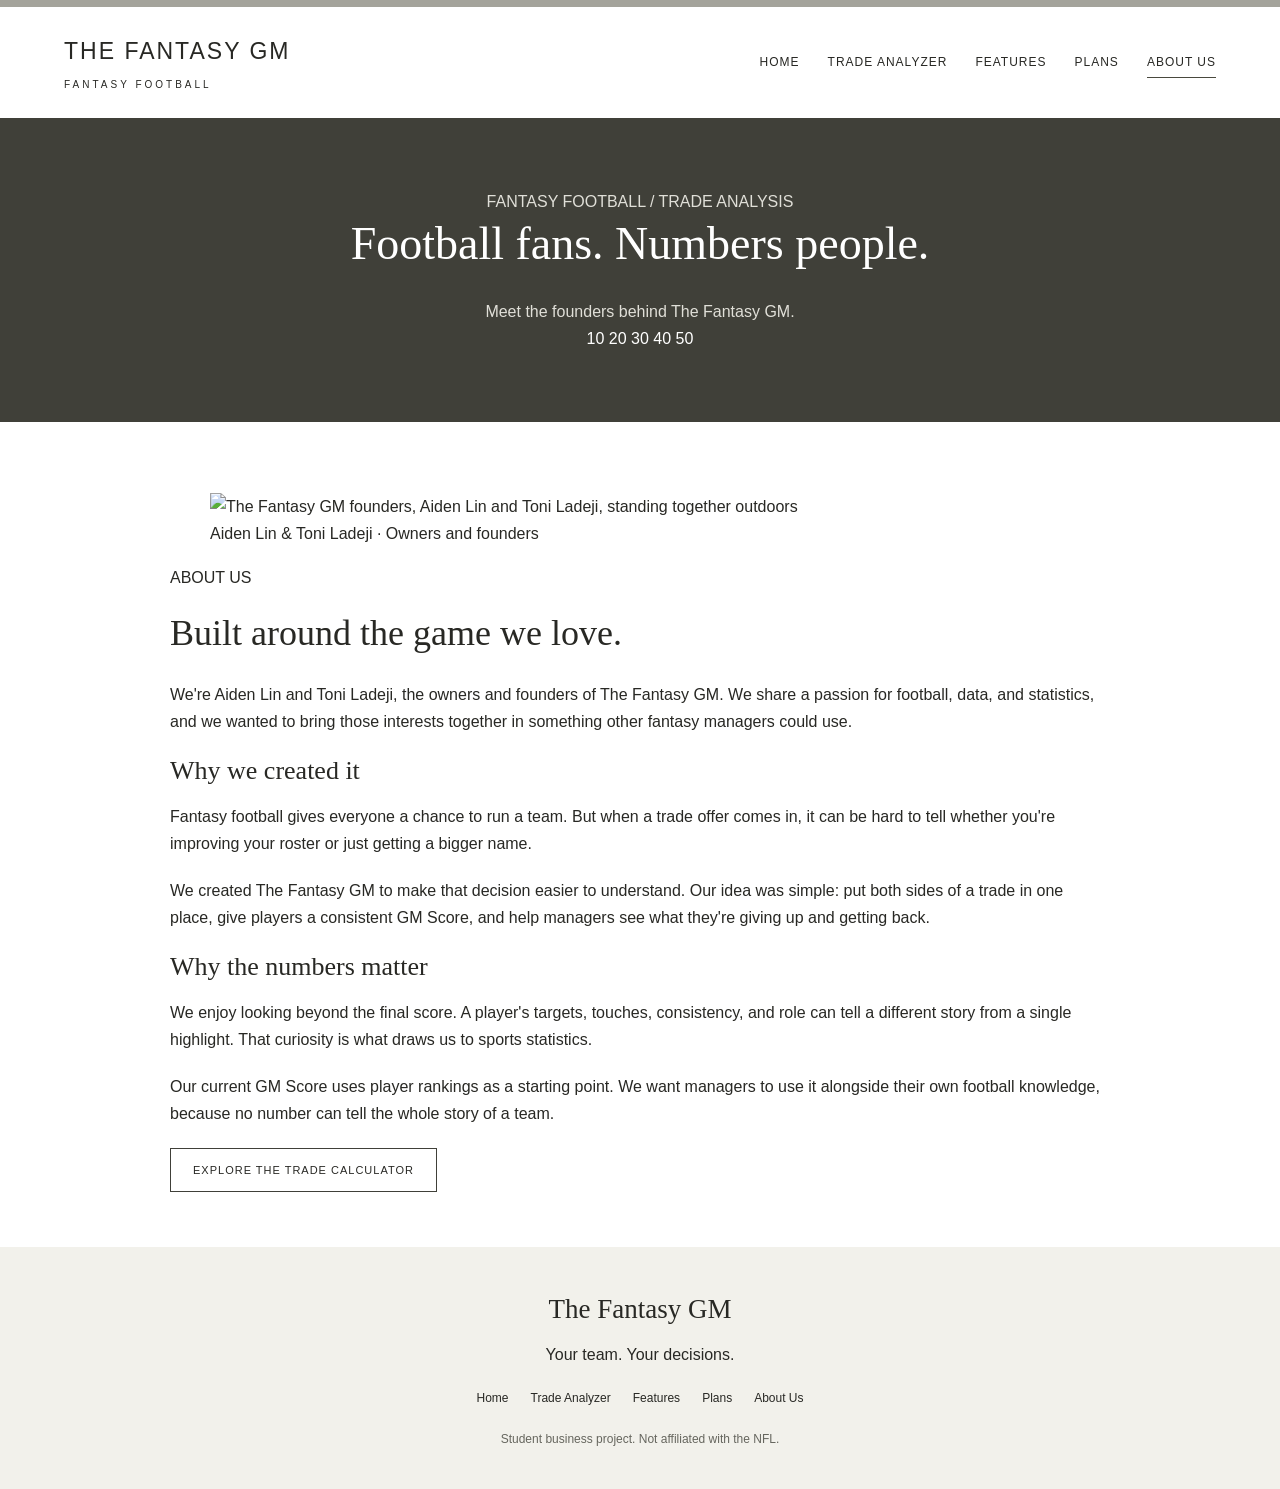
==== about.html @ 8205dd97 "Create About Us page with founders' information Added a new About Us page detailing the founders and" ====
<!DOCTYPE html>
<html lang="en">
<head>
    <meta charset="UTF-8">
    <meta name="viewport" content="width=device-width, initial-scale=1.0">
    <title>About Us | The Fantasy GM</title>
    <link rel="stylesheet" href="style.css">
</head>
<body>

    <header>
        <a class="logo" href="index.html">
            THE FANTASY GM
            <span>FANTASY FOOTBALL</span>
        </a>

        <nav>
            <a href="index.html">Home</a>
            <a href="analyzer.html">Trade Analyzer</a>
            <a href="features.html">Features</a>
            <a href="plans.html">Plans</a>
            <a href="about.html" class="active">About Us</a>
        </nav>
    </header>

    <main>
        <section class="intro">
            <p class="sport-label">
                FANTASY FOOTBALL / TRADE ANALYSIS
            </p>

            <h1>Football fans. Numbers people.</h1>

            <p>Meet the founders behind The Fantasy GM.</p>

            <div class="field-lines" aria-hidden="true">
                <span>10</span>
                <span>20</span>
                <span>30</span>
                <span>40</span>
                <span>50</span>
            </div>
        </section>

        <section class="content founders-layout">
            <figure class="founders-photo">
                <img
                    src="founders.png"
                    alt="The Fantasy GM founders, Aiden Lin and Toni Ladeji, standing together outdoors"
                >

                <figcaption>
                    Aiden Lin &amp; Toni Ladeji · Owners and founders
                </figcaption>
            </figure>

            <div class="founders-story">
                <p class="section-label">ABOUT US</p>

                <h2>Built around the game we love.</h2>

                <p>
                    We're Aiden Lin and Toni Ladeji, the owners
                    and founders of The Fantasy GM. We share a
                    passion for football, data, and statistics,
                    and we wanted to bring those interests together
                    in something other fantasy managers could use.
                </p>

                <h3>Why we created it</h3>

                <p>
                    Fantasy football gives everyone a chance to
                    run a team. But when a trade offer comes in,
                    it can be hard to tell whether you're improving
                    your roster or just getting a bigger name.
                </p>

                <p>
                    We created The Fantasy GM to make that decision
                    easier to understand. Our idea was simple:
                    put both sides of a trade in one place, give
                    players a consistent GM Score, and help managers
                    see what they're giving up and getting back.
                </p>

                <h3>Why the numbers matter</h3>

                <p>
                    We enjoy looking beyond the final score.
                    A player's targets, touches, consistency, and
                    role can tell a different story from a single
                    highlight. That curiosity is what draws us
                    to sports statistics.
                </p>

                <p>
                    Our current GM Score uses player rankings as
                    a starting point. We want managers to use it
                    alongside their own football knowledge,
                    because no number can tell the whole story
                    of a team.
                </p>

                <a class="button" href="analyzer.html">
                    Explore the trade calculator
                </a>
            </div>
        </section>
    </main>

    <footer>
        <p class="footer-name">The Fantasy GM</p>
        <p>Your team. Your decisions.</p>

        <div class="footer-links">
            <a href="index.html">Home</a>
            <a href="analyzer.html">Trade Analyzer</a>
            <a href="features.html">Features</a>
            <a href="plans.html">Plans</a>
            <a href="about.html">About Us</a>
        </div>

        <p class="note">
            Student business project. Not affiliated with the NFL.
        </p>
    </footer>

</body>
</html>
---- style.css ----
/* BASIC STYLES */

* {
    box-sizing: border-box;
}

html {
    scroll-behavior: smooth;
}

body {
    margin: 0;
    color: #282824;
    background: #ffffff;
    font-family: Arial, Helvetica, sans-serif;
    line-height: 1.7;
}

a {
    color: inherit;
}

p {
    margin: 0 0 20px;
}

h1,
h2,
h3,
summary {
    font-family: Georgia, "Times New Roman", serif;
    font-weight: normal;
    line-height: 1.25;
}

h1 {
    font-size: 46px;
}

h2 {
    margin: 0 0 25px;
    font-size: 36px;
}

h3 {
    margin: 0 0 15px;
    font-size: 26px;
}

a:focus-visible,
summary:focus-visible {
    outline: 2px solid #65654e;
    outline-offset: 5px;
}

/* HEADER */

header {
    display: flex;
    justify-content: space-between;
    align-items: center;
    gap: 30px;
    padding: 25px 5%;
    border-top: 7px solid #a4a39b;
}

.logo {
    text-decoration: none;
    font-size: 23px;
    letter-spacing: 2px;
}

.logo span {
    display: block;
    margin-top: 5px;
    font-size: 10px;
    letter-spacing: 3px;
}

nav {
    display: flex;
    flex-wrap: wrap;
    gap: 28px;
}

nav a {
    padding: 5px 0;
    text-decoration: none;
    text-transform: uppercase;
    font-size: 12px;
    letter-spacing: 1px;
}

nav a:hover,
nav a.active {
    border-bottom: 1px solid #49493e;
}

/* CENTERED INTRODUCTION */

.intro {
    padding: 70px 25px;
    background: #404039;
    color: #ffffff;
    text-align: center;
}

.intro h1 {
    max-width: 650px;
    margin: 0 auto 25px;
}

.intro p {
    max-width: 540px;
    margin: 0 auto;
    color: #e0dfd8;
}

/* CONTENT AND LINKS */

.content {
    max-width: 1000px;
    margin: 0 auto;
    padding: 55px 30px;
}

.content > p {
    max-width: 730px;
}

.button {
    display: inline-block;
    padding: 12px 22px;
    border: 1px solid #404039;
    text-decoration: none;
    text-transform: uppercase;
    font-size: 11px;
    letter-spacing: 1px;
}

.button:hover {
    background: #404039;
    color: #ffffff;
}

.text-link {
    text-underline-offset: 5px;
}

.text-link:hover {
    color: #68684e;
}

.note {
    color: #66665e;
    font-size: 12px;
}

/* EXPANDABLE ROWS */

.rows {
    margin-top: 35px;
}

details {
    padding: 24px 0;
    border-bottom: 1px solid #d4d4cc;
}

summary {
    position: relative;
    padding-right: 35px;
    cursor: pointer;
    list-style: none;
    font-size: 27px;
}

summary::-webkit-details-marker {
    display: none;
}

summary::after {
    content: "+";
    position: absolute;
    right: 5px;
    top: 0;
    font-family: Arial, sans-serif;
}

details[open] > summary::after {
    content: "−";
}

details p {
    max-width: 720px;
    margin: 20px 0 0;
}

details .text-link {
    display: inline-block;
    margin-top: 15px;
}

#gm-score,
#how-it-works {
    scroll-margin-top: 25px;
}

.how-it-works {
    margin-top: 55px;
}

.how-it-works ol {
    padding-left: 22px;
    margin-bottom: 25px;
}

.how-it-works li {
    margin-bottom: 12px;
}

/* TRADE COMPARISON */

.section-top {
    display: flex;
    justify-content: space-between;
    align-items: baseline;
    gap: 15px;
    flex-wrap: wrap;
}

.trade-columns {
    display: grid;
    grid-template-columns: 1fr 1fr;
    gap: 45px;
    margin-top: 15px;
}

.team {
    min-width: 0;
}

table {
    width: 100%;
    border-collapse: collapse;
    font-size: 14px;
}

caption {
    text-align: left;
    color: #66665e;
    padding-bottom: 12px;
}

th,
td {
    padding: 16px 0;
    border-bottom: 1px solid #d4d4cc;
    text-align: left;
}

th {
    font-weight: normal;
}

th:last-child,
td:last-child {
    text-align: right;
    white-space: nowrap;
}

th:first-child,
td:first-child {
    padding-right: 12px;
}

thead {
    font-size: 12px;
    color: #66665e;
}

tfoot th,
tfoot td {
    font-weight: bold;
}

.player-detail {
    display: block;
    font-size: 11px;
    color: #66665e;
}

.result {
    margin: 35px 0 20px;
    padding: 25px;
    background: #f2f1eb;
}

.result p:last-child {
    margin-bottom: 0;
}

/* PLAN ROWS */

.plan {
    display: grid;
    grid-template-columns: 1fr 1.5fr;
    gap: 40px;
    padding: 30px 0;
    border-bottom: 1px solid #d4d4cc;
}

.price {
    font-size: 24px;
}

.price span {
    font-size: 13px;
    color: #66665e;
}

.plan ul {
    padding-left: 20px;
    margin-bottom: 20px;
}

.plan li {
    margin-bottom: 8px;
}

.plan + .note {
    margin-top: 25px;
}

/* FOOTER */

footer {
    padding: 40px 25px;
    background: #f2f1eb;
    text-align: center;
}

.footer-name {
    font-family: Georgia, serif;
    font-size: 27px;
    margin-bottom: 8px;
}

.footer-links {
    display: flex;
    justify-content: center;
    flex-wrap: wrap;
    gap: 22px;
    margin: 20px 0;
}

.footer-links a {
    font-size: 12px;
    text-decoration: none;
}

.footer-links a:hover {
    text-decoration: underline;
}

footer .note {
    margin-bottom: 0;
}

/* SMALLER SCREENS */

@media (max-width: 750px) {
    header {
        flex-direction: column;
        gap: 20px;
        text-align: center;
    }

    nav {
        justify-content: center;
        gap: 18px;
    }

    nav a {
        font-size: 11px;
    }

    .intro {
        padding: 50px 22px;
    }

    .intro h1 {
        font-size: 35px;
    }

    .content {
        padding: 40px 22px;
    }

    h2 {
        font-size: 30px;
    }

    summary {
        font-size: 23px;
    }

    .trade-columns,
    .plan {
        grid-template-columns: 1fr;
        gap: 25px;
    }

    .plan p.price {
        margin-bottom: 0;
    }
}
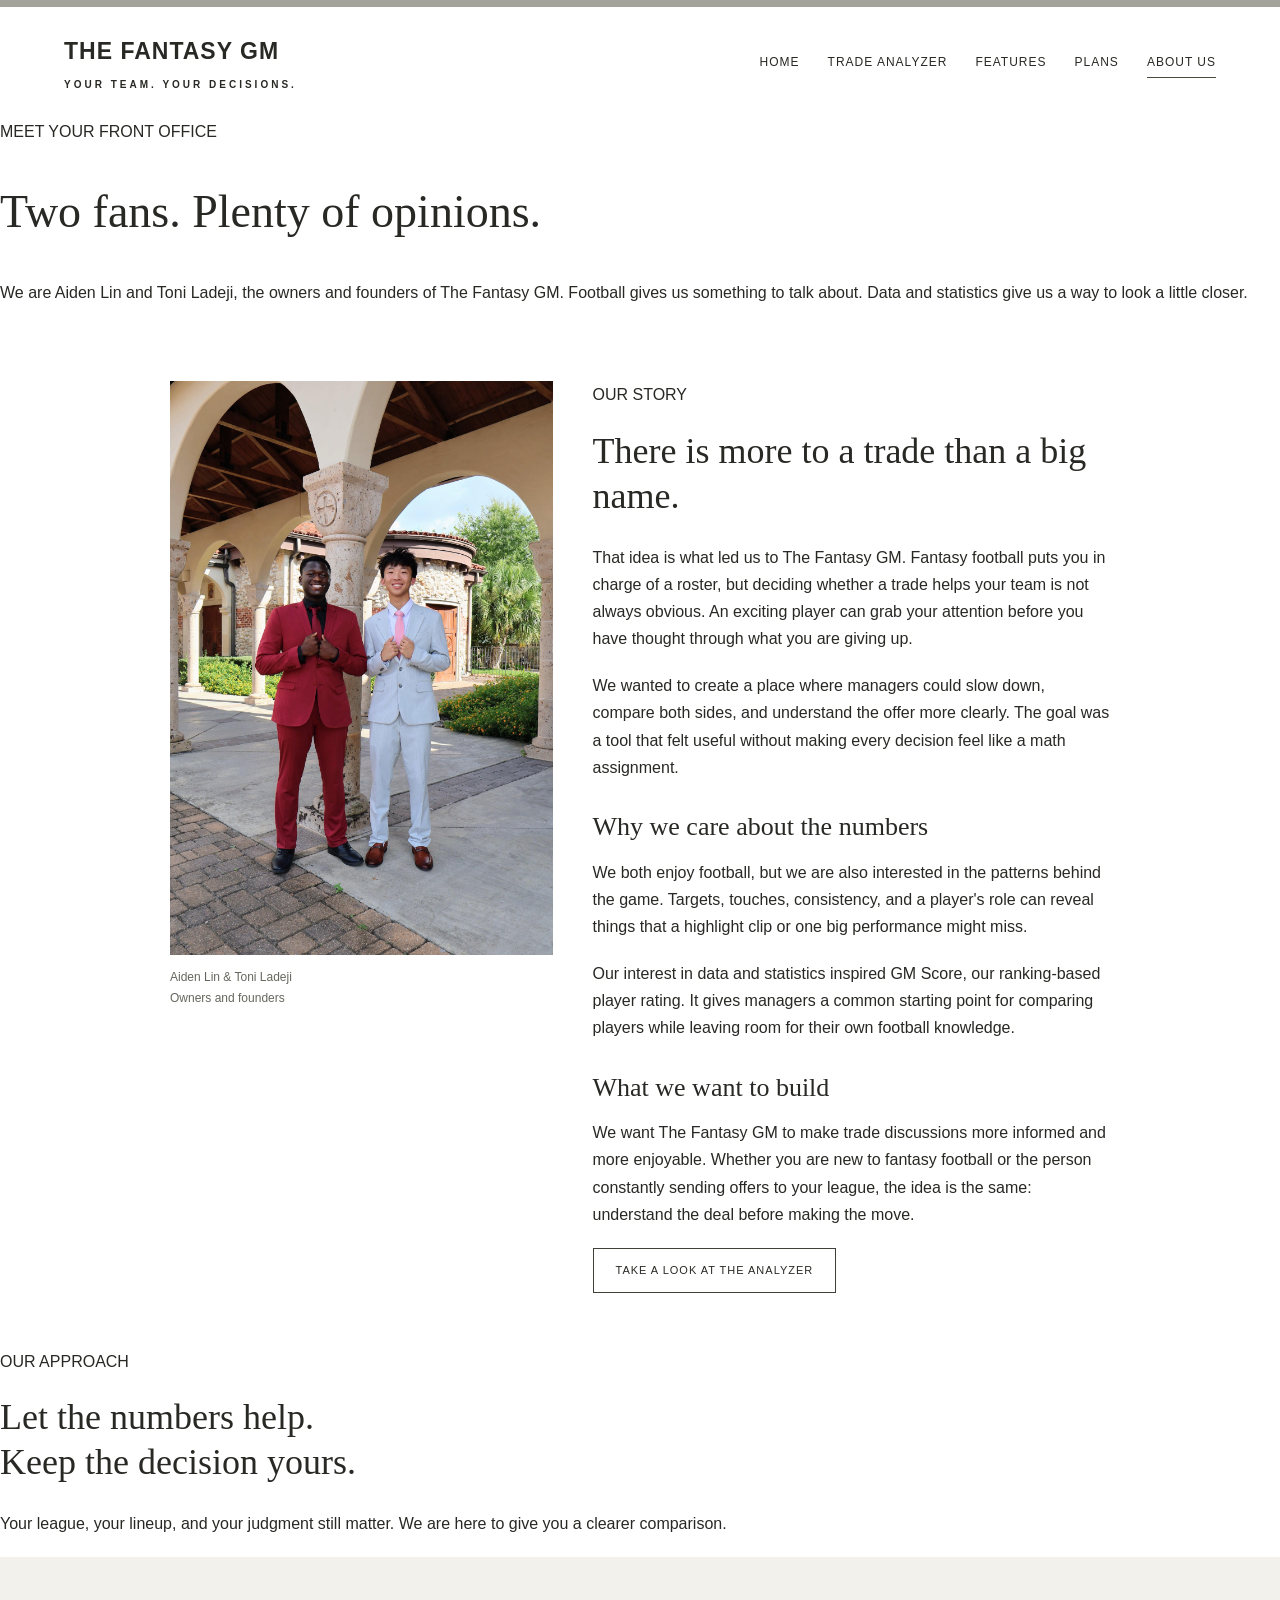
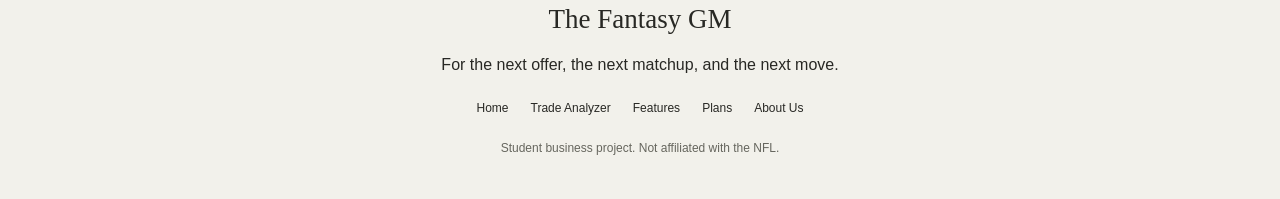
==== commit be90b271: "Revise content and structure of about.html Updated the about page content to enhance clarity and eng" ====
--- a/about.html
+++ b/about.html
@@ -11,7 +11,7 @@
     <header>
         <a class="logo" href="index.html">
             THE FANTASY GM
-            <span>FANTASY FOOTBALL</span>
+            <span>YOUR TEAM. YOUR DECISIONS.</span>
         </a>
 
         <nav>
@@ -24,95 +24,98 @@
     </header>
 
     <main>
-        <section class="intro">
-            <p class="sport-label">
-                FANTASY FOOTBALL / TRADE ANALYSIS
+        <section class="page-intro">
+            <p class="eyebrow">MEET YOUR FRONT OFFICE</p>
+            <h1>Two fans. Plenty of opinions.</h1>
+            <p>
+                We are Aiden Lin and Toni Ladeji, the owners and
+                founders of The Fantasy GM. Football gives us
+                something to talk about. Data and statistics
+                give us a way to look a little closer.
             </p>
-
-            <h1>Football fans. Numbers people.</h1>
-
-            <p>Meet the founders behind The Fantasy GM.</p>
-
-            <div class="field-lines" aria-hidden="true">
-                <span>10</span>
-                <span>20</span>
-                <span>30</span>
-                <span>40</span>
-                <span>50</span>
-            </div>
         </section>
 
         <section class="content founders-layout">
             <figure class="founders-photo">
                 <img
                     src="founders.png"
-                    alt="The Fantasy GM founders, Aiden Lin and Toni Ladeji, standing together outdoors"
+                    alt="Aiden Lin and Toni Ladeji, founders of The Fantasy GM"
                 >
-
                 <figcaption>
-                    Aiden Lin &amp; Toni Ladeji · Owners and founders
+                    Aiden Lin &amp; Toni Ladeji<br>
+                    Owners and founders
                 </figcaption>
             </figure>
 
             <div class="founders-story">
-                <p class="section-label">ABOUT US</p>
-
-                <h2>Built around the game we love.</h2>
+                <p class="eyebrow">OUR STORY</p>
+                <h2>There is more to a trade than a big name.</h2>
 
                 <p>
-                    We're Aiden Lin and Toni Ladeji, the owners
-                    and founders of The Fantasy GM. We share a
-                    passion for football, data, and statistics,
-                    and we wanted to bring those interests together
-                    in something other fantasy managers could use.
-                </p>
-
-                <h3>Why we created it</h3>
-
-                <p>
-                    Fantasy football gives everyone a chance to
-                    run a team. But when a trade offer comes in,
-                    it can be hard to tell whether you're improving
-                    your roster or just getting a bigger name.
+                    That idea is what led us to The Fantasy GM.
+                    Fantasy football puts you in charge of a roster,
+                    but deciding whether a trade helps your team
+                    is not always obvious. An exciting player can
+                    grab your attention before you have thought
+                    through what you are giving up.
                 </p>
 
                 <p>
-                    We created The Fantasy GM to make that decision
-                    easier to understand. Our idea was simple:
-                    put both sides of a trade in one place, give
-                    players a consistent GM Score, and help managers
-                    see what they're giving up and getting back.
+                    We wanted to create a place where managers
+                    could slow down, compare both sides, and
+                    understand the offer more clearly. The goal
+                    was a tool that felt useful without making
+                    every decision feel like a math assignment.
                 </p>
 
-                <h3>Why the numbers matter</h3>
+                <h3>Why we care about the numbers</h3>
 
                 <p>
-                    We enjoy looking beyond the final score.
-                    A player's targets, touches, consistency, and
-                    role can tell a different story from a single
-                    highlight. That curiosity is what draws us
-                    to sports statistics.
+                    We both enjoy football, but we are also
+                    interested in the patterns behind the game.
+                    Targets, touches, consistency, and a player's
+                    role can reveal things that a highlight clip
+                    or one big performance might miss.
                 </p>
 
                 <p>
-                    Our current GM Score uses player rankings as
-                    a starting point. We want managers to use it
-                    alongside their own football knowledge,
-                    because no number can tell the whole story
-                    of a team.
+                    Our interest in data and statistics inspired
+                    GM Score, our ranking-based player rating.
+                    It gives managers a common starting point
+                    for comparing players while leaving room
+                    for their own football knowledge.
+                </p>
+
+                <h3>What we want to build</h3>
+
+                <p>
+                    We want The Fantasy GM to make trade discussions
+                    more informed and more enjoyable. Whether you
+                    are new to fantasy football or the person
+                    constantly sending offers to your league,
+                    the idea is the same: understand the deal
+                    before making the move.
                 </p>
 
                 <a class="button" href="analyzer.html">
-                    Explore the trade calculator
+                    Take a look at the analyzer
                 </a>
             </div>
+        </section>
+
+        <section class="closing-message">
+            <p class="eyebrow">OUR APPROACH</p>
+            <h2>Let the numbers help.<br>Keep the decision yours.</h2>
+            <p>
+                Your league, your lineup, and your judgment still
+                matter. We are here to give you a clearer comparison.
+            </p>
         </section>
     </main>
 
     <footer>
         <p class="footer-name">The Fantasy GM</p>
-        <p>Your team. Your decisions.</p>
-
+        <p>For the next offer, the next matchup, and the next move.</p>
         <div class="footer-links">
             <a href="index.html">Home</a>
             <a href="analyzer.html">Trade Analyzer</a>
@@ -120,7 +123,6 @@
             <a href="plans.html">Plans</a>
             <a href="about.html">About Us</a>
         </div>
-
         <p class="note">
             Student business project. Not affiliated with the NFL.
         </p>
--- a/style.css
+++ b/style.css
@@ -67,7 +67,8 @@
 .logo {
     text-decoration: none;
     font-size: 23px;
-    letter-spacing: 2px;
+    font-weight: bold;
+    letter-spacing: 1px;
 }
 
 .logo span {
@@ -96,7 +97,7 @@
     border-bottom: 1px solid #49493e;
 }
 
-/* CENTERED INTRODUCTION */
+/* PAGE INTRODUCTIONS */
 
 .intro {
     padding: 70px 25px;
@@ -108,12 +109,37 @@
 .intro h1 {
     max-width: 650px;
     margin: 0 auto 25px;
+    font-family: Arial, Helvetica, sans-serif;
+    font-weight: bold;
 }
 
 .intro p {
     max-width: 540px;
     margin: 0 auto;
     color: #e0dfd8;
+}
+
+.intro .sport-label {
+    margin-bottom: 22px;
+    font-size: 11px;
+    letter-spacing: 2px;
+}
+
+/* FOOTBALL FIELD MARKINGS */
+
+.field-lines {
+    display: flex;
+    justify-content: space-between;
+    max-width: 540px;
+    margin: 35px auto 0;
+    border-top: 1px solid #929289;
+}
+
+.field-lines span {
+    border-left: 1px solid #929289;
+    padding: 8px 12px 0;
+    color: #d8d8cf;
+    font-size: 11px;
 }
 
 /* CONTENT AND LINKS */
@@ -156,7 +182,13 @@
     font-size: 12px;
 }
 
-/* EXPANDABLE ROWS */
+.section-label {
+    color: #66665e;
+    font-size: 11px;
+    letter-spacing: 2px;
+}
+
+/* EXPANDABLE SECTIONS */
 
 .rows {
     margin-top: 35px;
@@ -219,6 +251,14 @@
     margin-bottom: 12px;
 }
 
+/* HOME PAGE FOUNDER LINK */
+
+.founder-link {
+    margin-top: 45px;
+    padding-top: 30px;
+    border-top: 1px solid #d4d4cc;
+}
+
 /* TRADE COMPARISON */
 
 .section-top {
@@ -300,7 +340,7 @@
     margin-bottom: 0;
 }
 
-/* PLAN ROWS */
+/* PLANS */
 
 .plan {
     display: grid;
@@ -332,6 +372,35 @@
     margin-top: 25px;
 }
 
+/* ABOUT US */
+
+.founders-layout {
+    display: grid;
+    grid-template-columns: 0.85fr 1.15fr;
+    align-items: start;
+    gap: 40px;
+}
+
+.founders-photo {
+    margin: 0;
+}
+
+.founders-photo img {
+    display: block;
+    width: 100%;
+    height: auto;
+}
+
+.founders-photo figcaption {
+    margin-top: 12px;
+    font-size: 12px;
+    color: #66665e;
+}
+
+.founders-story h3 {
+    margin-top: 30px;
+}
+
 /* FOOTER */
 
 footer {
@@ -406,7 +475,8 @@
     }
 
     .trade-columns,
-    .plan {
+    .plan,
+    .founders-layout {
         grid-template-columns: 1fr;
         gap: 25px;
     }
@@ -414,4 +484,13 @@
     .plan p.price {
         margin-bottom: 0;
     }
-}
+
+    .founders-photo {
+        max-width: 420px;
+        margin: 0 auto;
+    }
+
+    .field-lines span {
+        padding: 8px 8px 0;
+    }
+}
